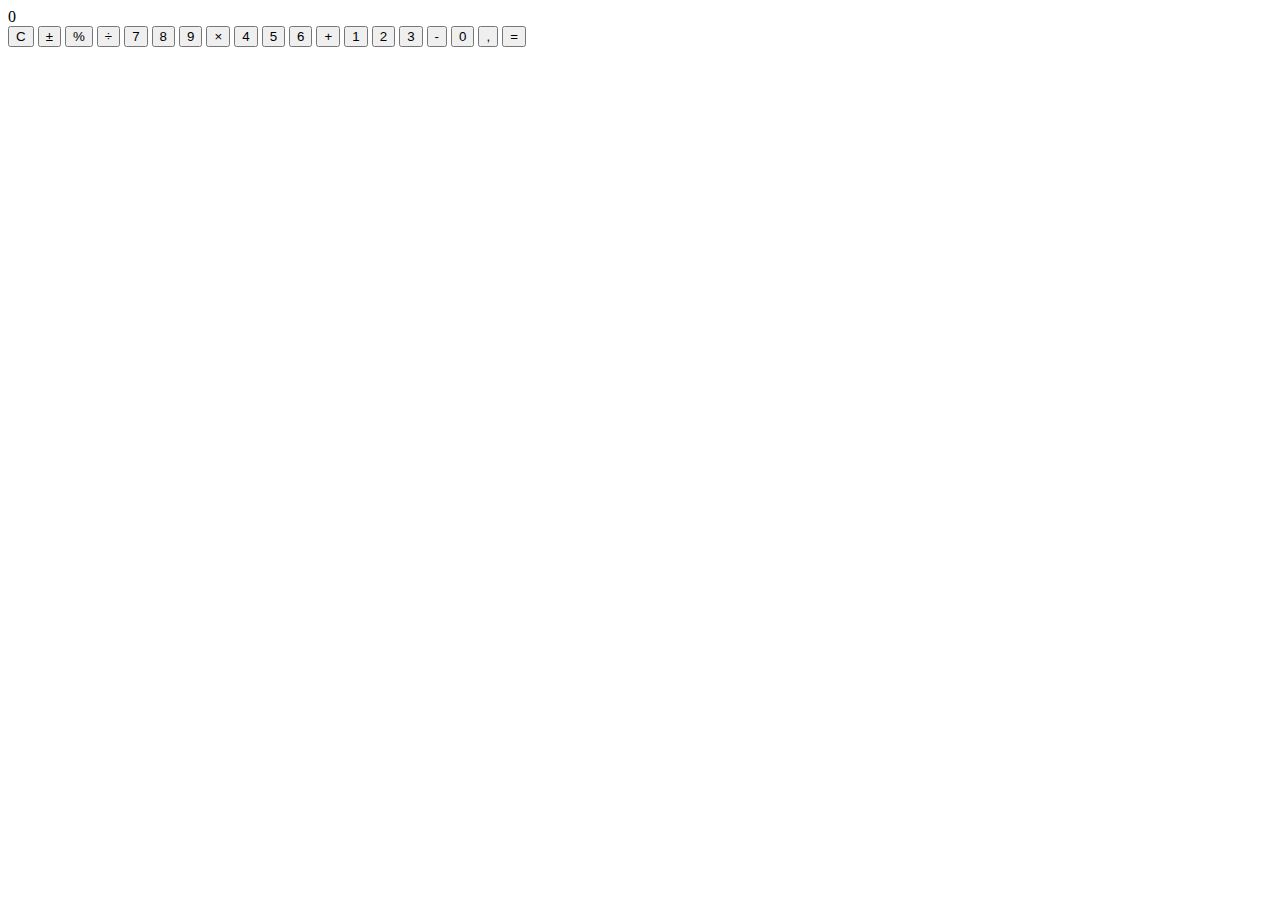
==== calc/index.html @ 80babd2a "Iniciando Projeto Calculadora" ====
<!DOCTYPE html>
<html lang="pt-br">
<head>
    <meta charset="UTF-8">
    <meta name="viewport" content="width=device-width, initial-scale=1.0">
    <title>Calculadora</title>
    <link rel="stylesheet" href="assets/css/style.css">
</head>
<body>
    <div class="calc">
        <div class="result">0</div>
        <div class="buttons">
            <button class="bg-grey">C</button>
            <button class="bg-grey">±</button>
            <button class="bg-grey">%</button>
            <button class="bg-orange">÷</button>

            <button class="bg-lightgrey">7</button>
            <button class="bg-lightgrey">8</button>
            <button class="bg-lightgrey">9</button>
            <button class="bg-orange">×</button>

            <button class="bg-lightgrey">4</button>
            <button class="bg-lightgrey">5</button>
            <button class="bg-lightgrey">6</button>
            <button class="bg-orange">+</button>

            <button class="bg-lightgrey">1</button>
            <button class="bg-lightgrey">2</button>
            <button class="bg-lightgrey">3</button>
            <button class="bg-orange">-</button>

            <button id="zero" class="bg-lightgrey">0</button>
            <button class="bg-lightgrey">,</button>
            <button class="bg-orange">=</button>
        </div>
    </div>    

    <script src="assets/js/script.js"></script>
</body>
</html>
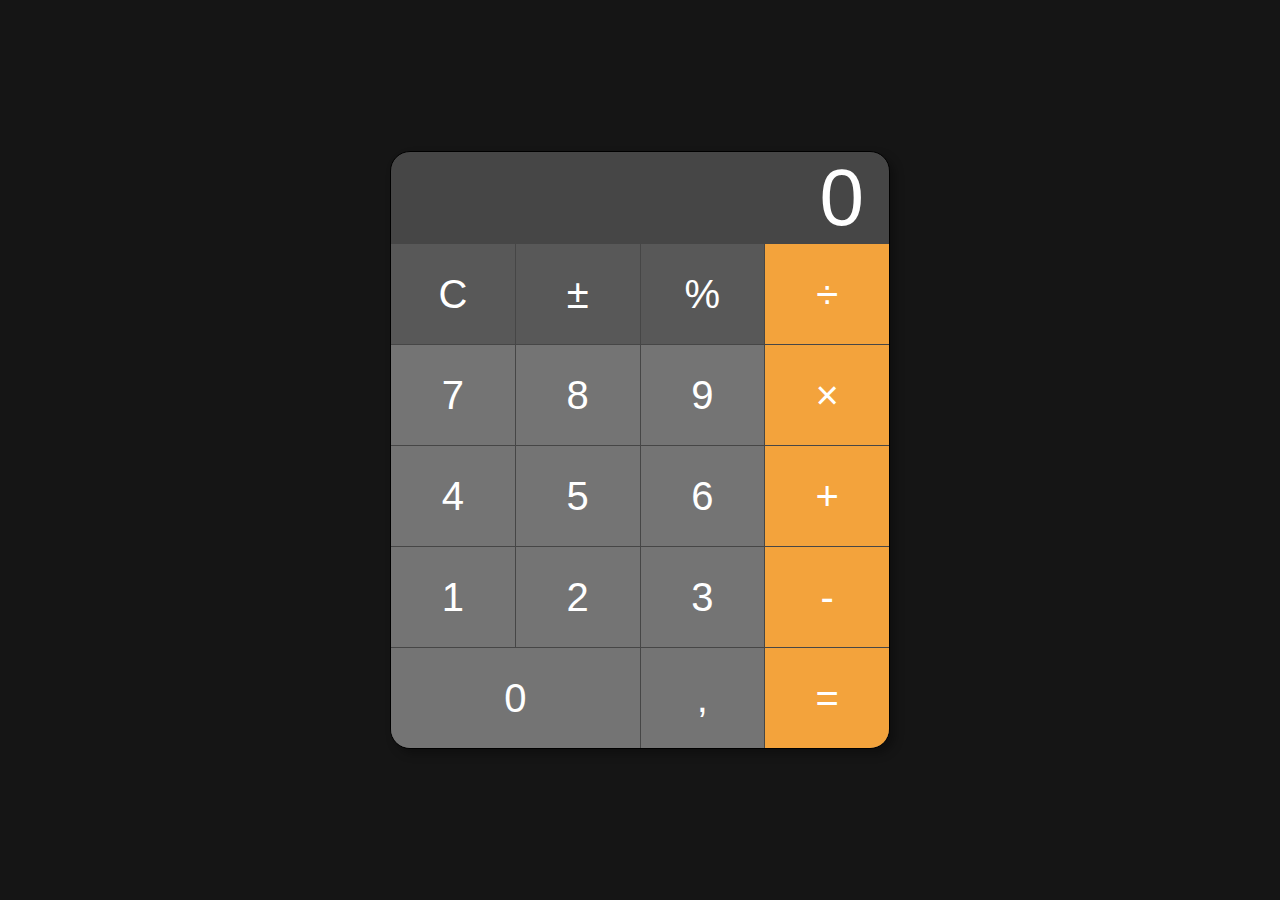
==== commit 88e028ce: "Ajuste centralizar resultado" ====
--- a/calc/index.html
+++ b/calc/index.html
@@ -8,31 +8,33 @@
 </head>
 <body>
     <div class="calc">
-        <div class="result">0</div>
+        <div class="conteiner-result">
+            <div class="result">0</div>
+        </div>
         <div class="buttons">
-            <button class="bg-grey">C</button>
-            <button class="bg-grey">±</button>
-            <button class="bg-grey">%</button>
-            <button class="bg-orange">÷</button>
+            <button class="bg-dark">C</button>
+            <button class="bg-dark">±</button>
+            <button class="bg-dark">%</button>
+            <button class="bg-emphasis">÷</button>
 
-            <button class="bg-lightgrey">7</button>
-            <button class="bg-lightgrey">8</button>
-            <button class="bg-lightgrey">9</button>
-            <button class="bg-orange">×</button>
+            <button class="bg-light">7</button>
+            <button class="bg-light">8</button>
+            <button class="bg-light">9</button>
+            <button class="bg-emphasis">×</button>
 
-            <button class="bg-lightgrey">4</button>
-            <button class="bg-lightgrey">5</button>
-            <button class="bg-lightgrey">6</button>
-            <button class="bg-orange">+</button>
+            <button class="bg-light">4</button>
+            <button class="bg-light">5</button>
+            <button class="bg-light">6</button>
+            <button class="bg-emphasis">+</button>
 
-            <button class="bg-lightgrey">1</button>
-            <button class="bg-lightgrey">2</button>
-            <button class="bg-lightgrey">3</button>
-            <button class="bg-orange">-</button>
+            <button class="bg-light">1</button>
+            <button class="bg-light">2</button>
+            <button class="bg-light">3</button>
+            <button class="bg-emphasis">-</button>
 
-            <button id="zero" class="bg-lightgrey">0</button>
-            <button class="bg-lightgrey">,</button>
-            <button class="bg-orange">=</button>
+            <button id="zero" class="bg-light">0</button>
+            <button class="bg-light">,</button>
+            <button class="bg-emphasis">=</button>
         </div>
     </div>    
 
--- a/calc/assets/css/style.css
+++ b/calc/assets/css/style.css
@@ -0,0 +1,91 @@
+*{
+    margin:0;
+    padding:0;
+    box-sizing:border-box;
+}
+
+:root{
+    --corBgCalc:#464646;
+    --corBtnDark:#585858;
+    --corBtnLight:#747474;
+    --corBtnEmphasis:#F3A33C;
+}
+
+body{
+    display:flex;
+    justify-content: center;
+    align-items:center;
+
+    height:100vh;
+    font-family:Arial, Helvetica, sans-serif;
+
+    background-color:#151515;
+}
+
+.calc{
+    width:500px;
+
+    background-color: var(--corBgCalc);
+
+    border-radius: 20px;
+    border:1px solid #000;
+    overflow: hidden;
+
+    box-shadow: 5px 5px 10px rgba(0, 0, 0, 0.3);
+}
+
+.conteiner-result{
+    width:100%;
+    height:92px;
+    display: grid;
+    place-items: center;
+}
+
+.result{
+    width:100%;
+
+    padding-inline:25px;
+
+    font-size:5em;
+    text-align: right;
+    color:#fff;
+}
+
+.buttons{
+    display:grid;
+    grid-template-columns:repeat(4,1fr);
+    gap:1px;
+
+    width:100%;
+}
+
+button{
+    width:100%;
+    height:100px;
+
+    border:none;
+
+    font-size: 2.5em;
+    font-weight: 500;
+    color:#fff;
+}
+
+button#zero{
+    grid-column:span 2;
+}
+
+button:hover{
+    opacity: .5;
+}
+
+.bg-dark{
+    background-color:var(--corBtnDark);
+}
+
+.bg-light{
+    background-color:var(--corBtnLight);
+}
+
+.bg-emphasis{
+    background-color:var(--corBtnEmphasis);
+}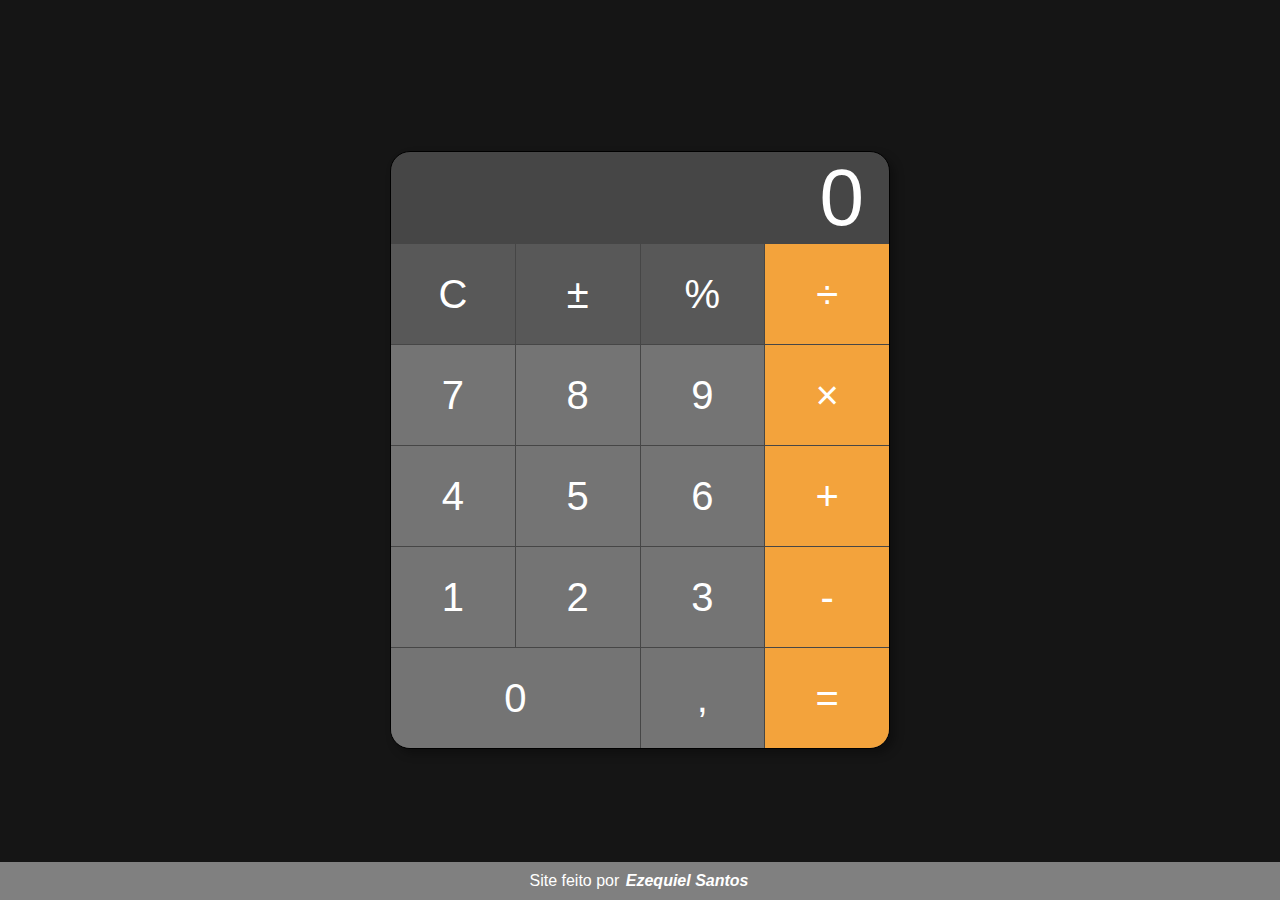
==== commit 7d45efc3: "Update calc creditos" ====
--- a/calc/index.html
+++ b/calc/index.html
@@ -38,6 +38,10 @@
         </div>
     </div>    
 
+    <footer>
+        <div id="creditos">Site feito por <a href="https://github.com/ezequiielsantos" target="_black" rel="external">Ezequiel Santos</a></div>
+    </footer>
+
     <script src="assets/js/script.js"></script>
 </body>
 </html>--- a/calc/assets/css/style.css
+++ b/calc/assets/css/style.css
@@ -88,4 +88,38 @@
 
 .bg-emphasis{
     background-color:var(--corBtnEmphasis);
+}
+
+footer{
+    position: fixed;
+    bottom: 0;
+
+    width:100vw;
+    background-color:grey;
+    color:#fff
+}
+
+#creditos{
+    width:100%;
+    text-align: center;
+    padding-block:10px;
+}
+
+#creditos > a {
+    color:#fff;
+    font-weight: 800;
+    text-decoration: none;
+    font-style:italic;
+    padding:2px;
+    border-radius: 5px;
+}
+
+#creditos > a:hover {
+    text-decoration: underline;
+    background-color: rgb(92, 92, 92);
+}
+
+#creditos > a:active{
+    text-decoration:underline;
+    background-color: rgb(107, 107, 107);
 }